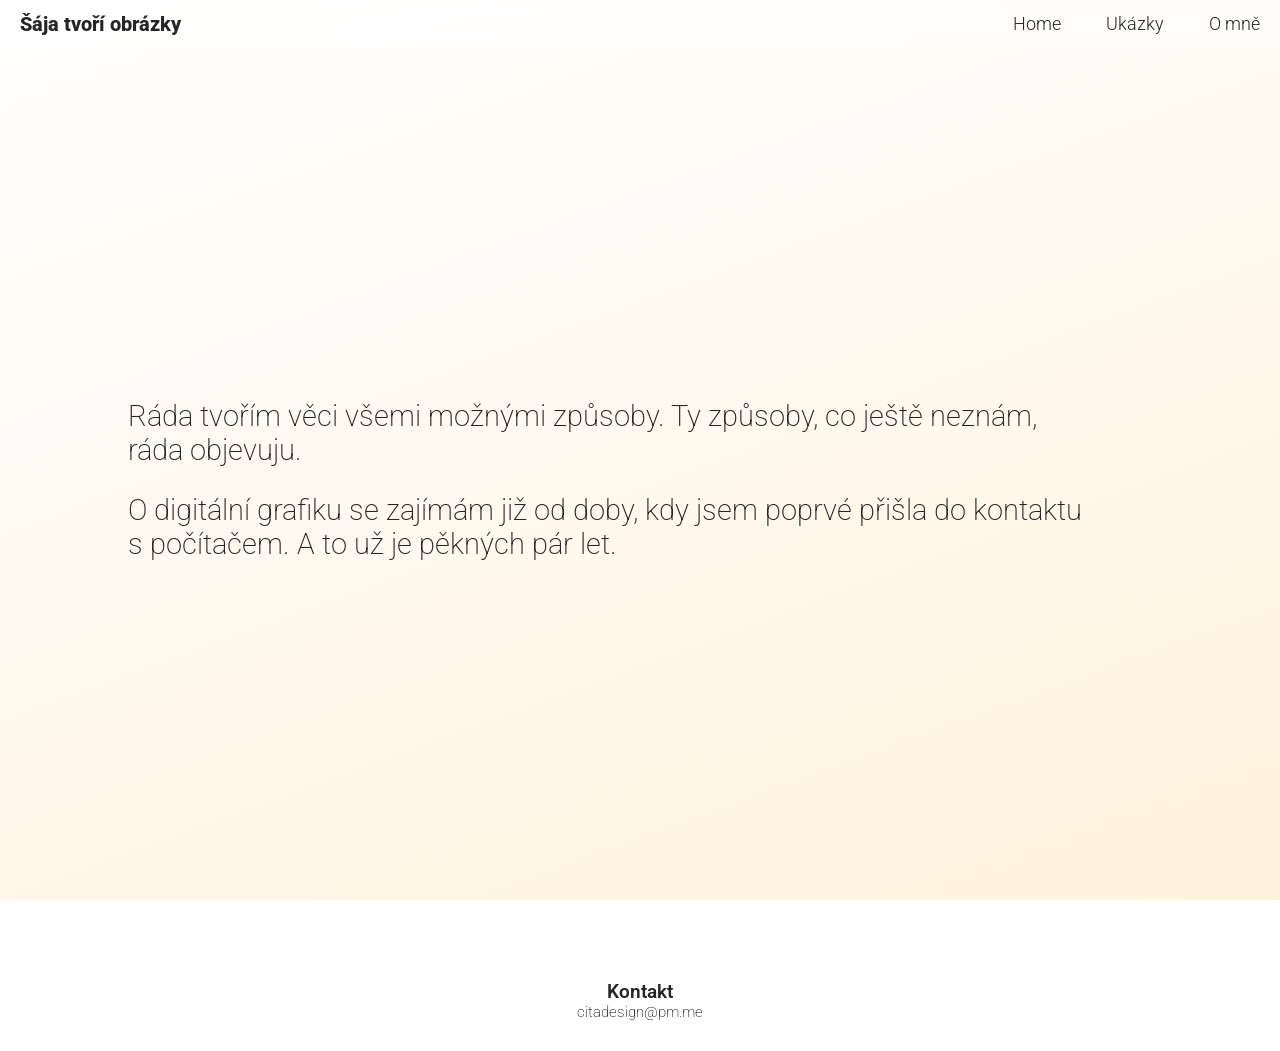
==== about.html @ dd4ef933 "Citadesign website" ====
<!DOCTYPE html>
<html lang="cs-CZ">

<head>
    <link rel="icon" type="image/png" href="favicon.png">
    <meta charset="UTF-8" />
        <meta name="viewport" content="width=device-width, initial-scale=1.0" />
    <title>O mně</title>
    <link rel="stylesheet" href="style.css" />
    
    <link rel="preconnect" href="https://fonts.googleapis.com">
    <link rel="preconnect" href="https://fonts.gstatic.com" crossorigin>

    <link href="https://fonts.googleapis.com/css2?family=Roboto:wght@100;200;300;400;500;600;700;800&display=swap" rel="stylesheet">
</head>

<body>

    <div data-include="navbar.html"></div>

    <main class="content">    
        <div class="paragraph">
            <p>Ráda tvořím věci všemi možnými způsoby. Ty&nbsp;způsoby, co&nbsp;ještě neznám, ráda&nbsp;objevuju.</p>
            <p>O&nbsp;digitální grafiku se&nbsp;zajímám již od&nbsp;doby, kdy&nbsp;jsem poprvé přišla do&nbsp;kontaktu s&nbsp;počítačem. A&nbsp;to&nbsp;už&nbsp;je pěkných pár&nbsp;let.</p>
        </div>
    </main>        

    <div data-include="footer.html"></div>

    <script src="include.js"></script>
</body>

</html>
---- style.css ----
:root {
    --bg: #ffffff;
    --bg-accent: #fff2dd;
    --text: #252525;
    --navbar-hover: #eeb64e;
    --accent: #eeb64e;
    --accent-hover: #b88933;
}

* {
    margin: 0;
    padding: 0;
    box-sizing: border-box;
    font-family: Roboto, sans-serif;
}

body::before {
    content: "";
    position: fixed;
    inset: 0;
    background: linear-gradient(160deg, var(--bg), var(--bg-accent));
    z-index: -1;
}

html, body {
    height: 100%;
    margin: 0;
}

body {
    padding-top: 60px;
    color: var(--text);
    display: flex;
    flex-direction: column;
    min-height: 100vh;
    margin: 0;
}

.content {
    flex: 1;
}

.header {
    text-align: center;
    margin-top: 60px;
}

.container {
    margin-top: 40px;
    display: flex;
    flex-direction: column;
    gap: 15px;
    align-items: center;
}

button {
    padding: 10px 20px;
    border: none;
    border-radius: 8px;
    cursor: pointer;
    background: var(--accent);
    color: var(--bg);
    font-weight: bold;
    transition: 0.2s;
}

button:hover {
    background: var(--accent-hover);
}

.navbar {
    position: fixed;
    top: 0;
    left: 0;
    width: 100%;

    display: flex;
    justify-content: space-between;
    align-items: center;

    padding: 12px 20px;
    z-index: 1000;

    background: rgba(255, 255, 255, 0.638);
    backdrop-filter: blur(10px);
}

.nav-left .logo {
    color: var(--text);
    text-decoration: none;
    font-weight: 800;
    font-size: clamp(1rem, 2vw, 1.25rem);
}

.nav-right {
    display: flex;
    gap: 5vh;
}

.nav-right a {
    color: var(--text);
    text-decoration: none;
    font-weight: 300;
    font-size: clamp(1rem, 1.5vw, 1.1rem);
}

.nav-right a:hover {
    color:var(--navbar-hover);
}

@media (max-width: 768px) {

    .navbar {
        padding: 15px;
    }

    .nav-left .logo {
        font-size: 1.1rem;
    }

    .nav-right {
        gap: 15px;
    }

    .nav-right a {
        font-size: 1rem;
    }
}

h1 {
    font-weight: 600;
    font-size: clamp(3rem, 8vw, 6rem);
}

h2 {
    font-weight: 400;
    font-size: clamp(1.2rem, 3vw, 2rem);
    margin-bottom: 2vh;
}

h3 {
    font-weight: 600;
    font-size: clamp(1rem, 2vw, 1.2rem);
}

.hero {
    opacity: 0;
    animation: fadeUp 1.5s ease 0.5s forwards;
    display: flex;
    flex-direction: column;
    align-items: center;
    margin-top: 80px;
    gap: 15px;
}

.hero-text {
    opacity: 0;
    animation: fadeUp 1.5s ease 1s forwards;

    display: flex;
    flex-direction: column;
    align-items: center;

    margin-top: clamp(1rem, 2vh, 2rem);

    font-weight: 200;
    font-size: clamp(1rem, 2.5vw, 1.5rem);
}

.avatar {
  width: 15vh;
  height: 15vh;

  border-radius: 50%;
  object-fit: cover;
}

.paragraph {
    opacity: 0;
    animation: fadeUp 0.5s ease 0.5s forwards;
    margin-left: 10%;
    width: 80%;
    min-height: calc(100vh - 60px);
    display: flex;
    flex-direction: column;
    justify-content: center;
    font-weight: 200;
    font-size: clamp(1.1rem, 2.5vw, 1.8rem);

}

.paragraph p {
    margin-bottom: clamp(1rem, 2vw, 2rem);
}

.paragraph p:last-child {
    margin-bottom: 0;
}

@keyframes fadeUp {
  from {
    opacity: 0;
    transform: translateY(15px);
  }
  to {
    opacity: 1;
    transform: translateY(0);
  }
}

.gallery {
    opacity: 0;
    animation: fadeUp 0.5s ease 0.5s forwards;
    columns: 300px;
    column-gap: 20px;
    width: 80%;
    margin: 0 auto;
}

.gallery img {
    width: 100%;
    height: 100%;
    object-fit: cover;
    transition: transform 0.3s ease;
    border-radius: 10px;
    display:block;
    margin-bottom: 20px;
    break-inside: avoid;
    display: block;
}

.gallery img:hover {
  transform: scale(1.05);
}

@media (max-width: 768px) {
    .gallery {
        columns: 1;
    }
}

.footer {
    margin-top: 50px;
    padding: 30px;
    text-align: center;

    font-weight: 200;
    font-size: 15px;
}

.gallery-center {
    min-height: calc(100vh - 60px);
    display: flex;
    justify-content: center;
    align-items: center;
}

.galleryselect {
    opacity: 0;
    animation: fadeUp 0.5s ease 0.5s forwards;

    width: 80%;
    margin: 0 auto;

    display: grid;
    grid-template-columns: repeat(auto-fit, minmax(300px, 1fr));
    gap: 20px;
}

.galleryselect img {
    width: 100%;
    aspect-ratio: 1 / 1;
    object-fit: cover;

    transition: transform 0.3s ease;
    border-radius: 10px;
    display: block;
}

.galleryselect img:hover {
  transform: scale(1.05);
}

.galleryselect a {
    display: block;
}

@media (max-width: 768px) {
    .galleryselect {
        grid-template-columns: 1fr;
    }
}

.overlay {
    position: fixed;
    inset: 0;
    background: rgba(0,0,0,0.8);
    display: flex;
    justify-content: center;
    align-items: center;
    z-index: 9999;
}

.overlay img {
    max-width: 80%;
    max-height: 80%;
}

.video-gallery {
    opacity: 0;
    animation: fadeUp 0.5s ease 0.5s forwards;
    columns: 300px;
    column-gap: 20px;
    width: 80%;
    margin: 0 auto;
}

.video-gallery video {
    width: 100%;
    border-radius: 10px;
    margin-bottom: 20px;
    break-inside: avoid;
    display: block;
}

@media (max-width: 768px) {
    .video-gallery {
        grid-template-columns: 1fr;
    }
}

.video-gallery-controls {
    opacity: 0;
    animation: fadeUp 0.5s ease 0.5s forwards;
    columns: 300px;
    column-gap: 20px;
    width: 80%;
    margin: 0 auto;
}

.video-gallery-controls video {
    width: 100%;
    border-radius: 10px;
    margin-bottom: 20px;
    break-inside: avoid;
    display: block;
}

@media (max-width: 768px) {
    .video-gallery-controls {
        grid-template-columns: 1fr;
    }
}
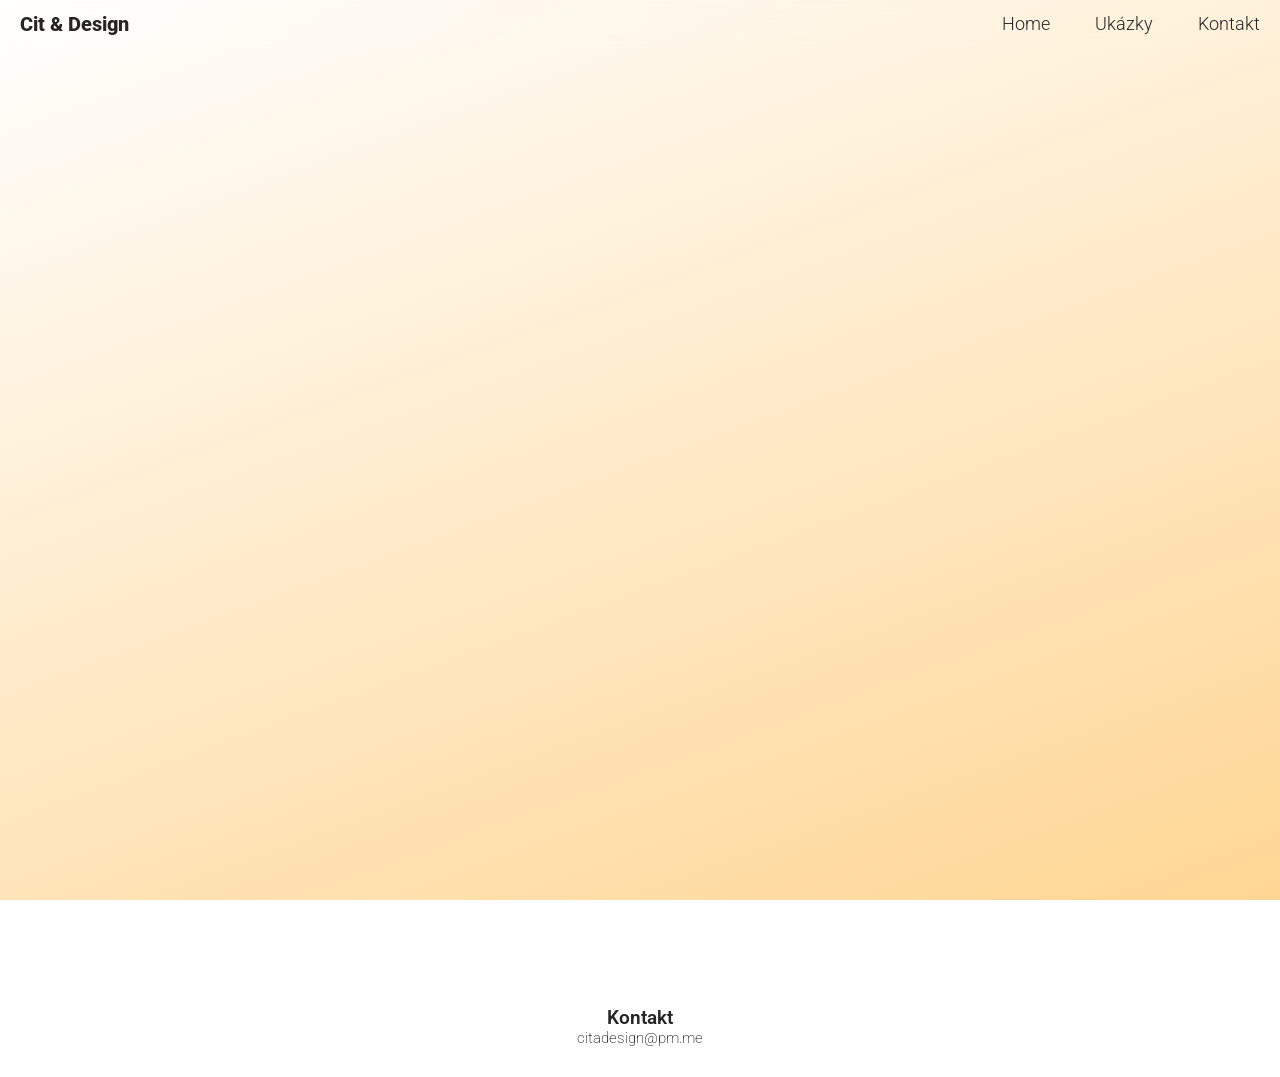
==== commit 6349d86f: "update, pridany placeholdery" ====
--- a/about.html
+++ b/about.html
@@ -5,7 +5,7 @@
     <link rel="icon" type="image/png" href="favicon.png">
     <meta charset="UTF-8" />
         <meta name="viewport" content="width=device-width, initial-scale=1.0" />
-    <title>O mně</title>
+    <title>Kontakt</title>
     <link rel="stylesheet" href="style.css" />
     
     <link rel="preconnect" href="https://fonts.googleapis.com">
@@ -19,10 +19,21 @@
     <div data-include="navbar.html"></div>
 
     <main class="content">    
-        <div class="paragraph">
-            <p>Ráda tvořím věci všemi možnými způsoby. Ty&nbsp;způsoby, co&nbsp;ještě neznám, ráda&nbsp;objevuju.</p>
-            <p>O&nbsp;digitální grafiku se&nbsp;zajímám již od&nbsp;doby, kdy&nbsp;jsem poprvé přišla do&nbsp;kontaktu s&nbsp;počítačem. A&nbsp;to&nbsp;už&nbsp;je pěkných pár&nbsp;let.</p>
+        <div class="form-container">
+            <iframe
+                data-tally-src="https://tally.so/embed/5BydaM?alignLeft=1&hideTitle=1&transparentBackground=1&dynamicHeight=1"
+                loading="lazy"
+                width="100%"
+                height="862"
+                frameborder="0"
+                marginheight="0"
+                marginwidth="0"
+                title="Nezávazná poptávka">
+            </iframe>
         </div>
+        <script>
+            var d=document,w="https://tally.so/widgets/embed.js",v=function(){"undefined"!=typeof Tally?Tally.loadEmbeds():d.querySelectorAll("iframe[data-tally-src]:not([src])").forEach((function(e){e.src=e.dataset.tallySrc}))};if("undefined"!=typeof Tally)v();else if(d.querySelector('script[src="'+w+'"]')==null){var s=d.createElement("script");s.src=w,s.onload=v,s.onerror=v,d.body.appendChild(s);}
+        </script>
     </main>        
 
     <div data-include="footer.html"></div>
--- a/style.css
+++ b/style.css
@@ -1,10 +1,11 @@
 :root {
     --bg: #ffffff;
-    --bg-accent: #fff2dd;
+    --bg-accent: #ffd694;
     --text: #252525;
     --navbar-hover: #eeb64e;
     --accent: #eeb64e;
     --accent-hover: #b88933;
+    --text-box: #ff66001f;
 }
 
 * {
@@ -69,6 +70,8 @@
 }
 
 .navbar {
+    isolation: auto;
+
     position: fixed;
     top: 0;
     left: 0;
@@ -81,8 +84,7 @@
     padding: 12px 20px;
     z-index: 1000;
 
-    background: rgba(255, 255, 255, 0.638);
-    backdrop-filter: blur(10px);
+    backdrop-filter: blur(30px);
 }
 
 .nav-left .logo {
@@ -99,6 +101,7 @@
 
 .nav-right a {
     color: var(--text);
+    mix-blend-mode: difference;
     text-decoration: none;
     font-weight: 300;
     font-size: clamp(1rem, 1.5vw, 1.1rem);
@@ -162,6 +165,7 @@
     align-items: center;
 
     margin-top: clamp(1rem, 2vh, 2rem);
+    margin-bottom: clamp(3rem, 4vh, 4rem);
 
     font-weight: 200;
     font-size: clamp(1rem, 2.5vw, 1.5rem);
@@ -177,10 +181,7 @@
 
 .paragraph {
     opacity: 0;
-    animation: fadeUp 0.5s ease 0.5s forwards;
-    margin-left: 10%;
-    width: 80%;
-    min-height: calc(100vh - 60px);
+    animation: fadeUp 1.5s ease 1.5s forwards;
     display: flex;
     flex-direction: column;
     justify-content: center;
@@ -190,7 +191,7 @@
 }
 
 .paragraph p {
-    margin-bottom: clamp(1rem, 2vw, 2rem);
+    margin-bottom: clamp(0.5rem, 1vw, 1rem);
 }
 
 .paragraph p:last-child {
@@ -350,4 +351,78 @@
     .video-gallery-controls {
         grid-template-columns: 1fr;
     }
+}
+
+.form-container {
+    opacity: 0;
+    animation: fadeUp 0.5s ease 0.5s forwards;
+    width: 80%;
+    margin: 0 auto;
+}
+
+.text-box {
+    background: var(--text-box);
+    backdrop-filter: blur(30px);
+
+    border-radius: 25px;
+    padding: 4vh 8vh;
+
+    margin: 0;
+    flex: 1;
+}
+
+.text-box p {
+    margin-bottom: 12px;
+}
+
+.text-box p:last-child {
+    margin-bottom: 0;
+}
+
+@media (max-width: 768px) {
+    .text-box {
+        width: 100%;
+        padding: 3vh 3vh;
+    }
+}
+
+.text-image {
+    opacity: 0;
+    animation: fadeUp 1.5s ease 1.5s forwards;
+    width: 80%;
+    margin: 100px auto 20px auto;
+
+    display: flex;
+    align-items: center;
+    gap: 40px;
+}
+
+.text-image .text-box {
+    width: auto;
+    flex: 1;
+    margin: 0;
+}
+
+.text-image img {
+    width: 40%;
+    max-width: 500px;
+    border-radius: 25px;
+    display: block;
+}
+
+@media (max-width: 768px) {
+    .text-image {
+        width: 80%;
+        flex-direction: column;
+        gap: 20px;
+    }
+
+    .text-image .text-box {
+        width: 100%;
+        padding: 3vh 3vh;
+    }
+
+    .text-image img {
+        width: 100%;
+    }
 }
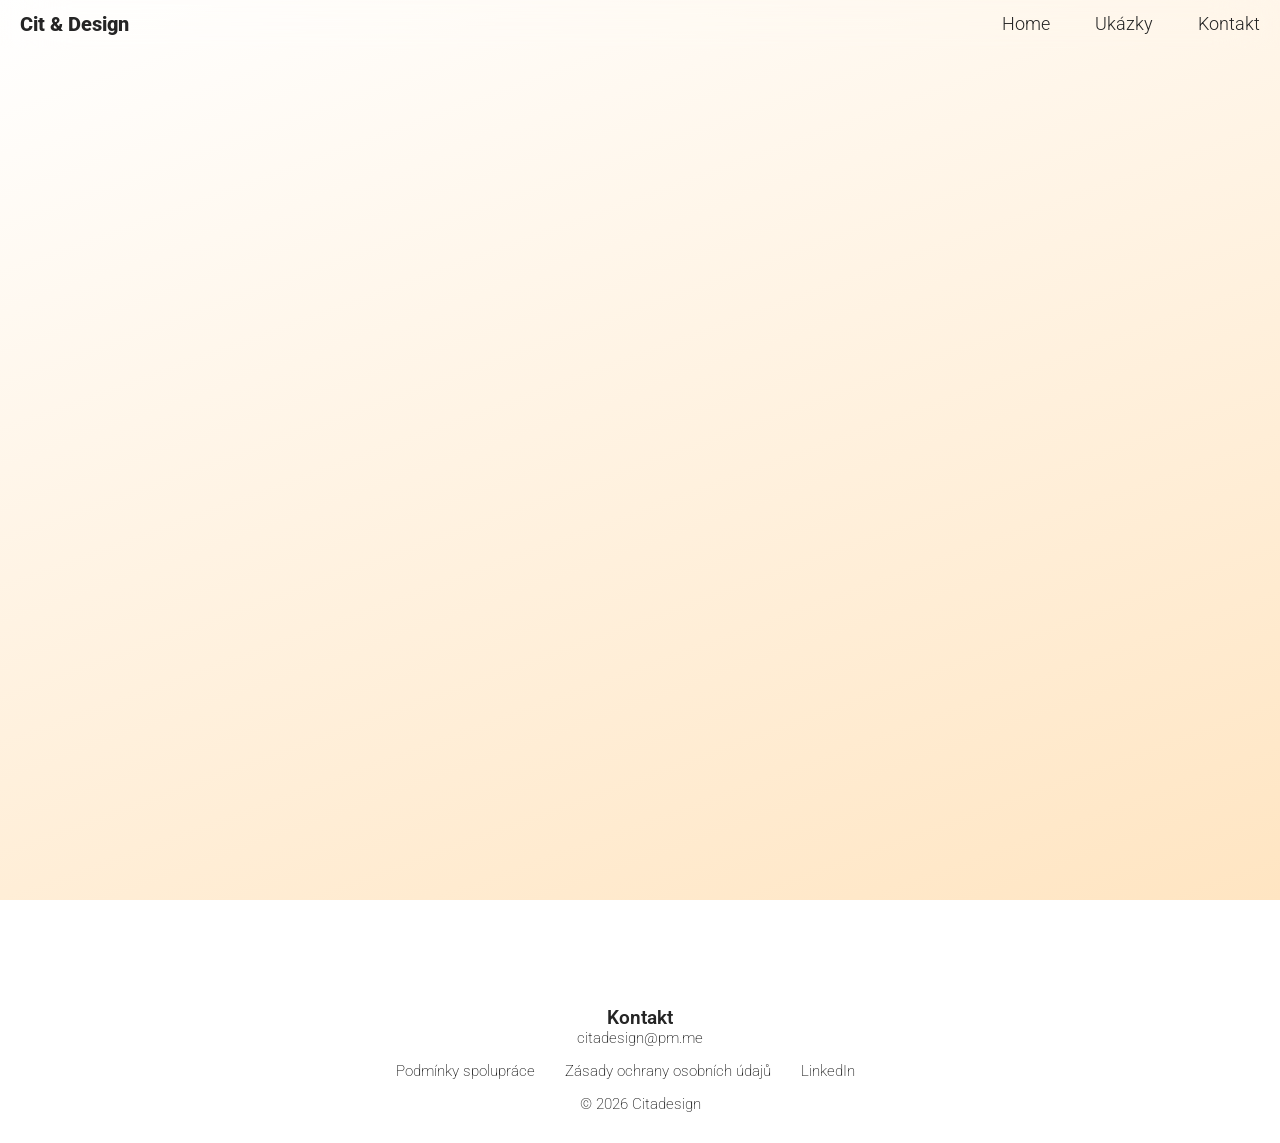
==== commit bcd94009: "update" ====
--- a/about.html
+++ b/about.html
@@ -38,7 +38,7 @@
 
     <div data-include="footer.html"></div>
 
-    <script src="include.js"></script>
+    <script src="scripts/include.js"></script>
 </body>
 
 </html>
--- a/style.css
+++ b/style.css
@@ -1,10 +1,8 @@
 :root {
     --bg: #ffffff;
-    --bg-accent: #ffd694;
+    --bg-accent: #ffe5c2;
     --text: #252525;
     --navbar-hover: #eeb64e;
-    --accent: #eeb64e;
-    --accent-hover: #b88933;
     --text-box: #ff66001f;
 }
 
@@ -54,21 +52,6 @@
     align-items: center;
 }
 
-button {
-    padding: 10px 20px;
-    border: none;
-    border-radius: 8px;
-    cursor: pointer;
-    background: var(--accent);
-    color: var(--bg);
-    font-weight: bold;
-    transition: 0.2s;
-}
-
-button:hover {
-    background: var(--accent-hover);
-}
-
 .navbar {
     isolation: auto;
 
@@ -133,6 +116,7 @@
 h1 {
     font-weight: 600;
     font-size: clamp(3rem, 8vw, 6rem);
+    text-align: center;
 }
 
 h2 {
@@ -165,7 +149,6 @@
     align-items: center;
 
     margin-top: clamp(1rem, 2vh, 2rem);
-    margin-bottom: clamp(3rem, 4vh, 4rem);
 
     font-weight: 200;
     font-size: clamp(1rem, 2.5vw, 1.5rem);
@@ -211,7 +194,8 @@
 
 .gallery {
     opacity: 0;
-    animation: fadeUp 0.5s ease 0.5s forwards;
+    animation: fadeUp 1.5s ease forwards;
+
     columns: 300px;
     column-gap: 20px;
     width: 80%;
@@ -222,16 +206,15 @@
     width: 100%;
     height: 100%;
     object-fit: cover;
-    transition: transform 0.3s ease;
     border-radius: 10px;
-    display:block;
+    display: block;
     margin-bottom: 20px;
     break-inside: avoid;
-    display: block;
 }
 
 .gallery img:hover {
-  transform: scale(1.05);
+    transform: scale(1.05);
+    transition: transform 0.3s ease;
 }
 
 @media (max-width: 768px) {
@@ -264,7 +247,7 @@
     margin: 0 auto;
 
     display: grid;
-    grid-template-columns: repeat(auto-fit, minmax(300px, 1fr));
+    grid-template-columns: repeat(3, 1fr);
     gap: 20px;
 }
 
@@ -361,6 +344,7 @@
 }
 
 .text-box {
+    opacity: 0;
     background: var(--text-box);
     backdrop-filter: blur(30px);
 
@@ -369,6 +353,10 @@
 
     margin: 0;
     flex: 1;
+}
+
+.text-box.visible {
+    animation: fadeUp 0.5s ease forwards;
 }
 
 .text-box p {
@@ -388,13 +376,16 @@
 
 .text-image {
     opacity: 0;
-    animation: fadeUp 1.5s ease 1.5s forwards;
-    width: 80%;
-    margin: 100px auto 20px auto;
+    width: 80%;
+    margin: 150px auto 200px auto;
 
     display: flex;
     align-items: center;
     gap: 40px;
+}
+
+.text-image.visible {
+    animation: fadeUp 0.5s ease forwards;
 }
 
 .text-image .text-box {
@@ -404,7 +395,7 @@
 }
 
 .text-image img {
-    width: 40%;
+    width: 30%;
     max-width: 500px;
     border-radius: 25px;
     display: block;
@@ -425,4 +416,38 @@
     .text-image img {
         width: 100%;
     }
+}
+
+.scroll-button {
+    opacity: 0;
+    animation: fadeUp 1.5s ease 1.5s forwards;
+    display: flex;
+}
+
+.scroll-button img {
+    max-width: 4vh;
+    margin: 20px auto;
+}
+
+.footer-links {
+    display: grid;
+    grid-template-columns: repeat(4, auto);
+    justify-content: center;
+    gap: 10px 30px;
+    margin: 15px auto 15px auto
+}
+
+.footer-links a {
+    color: inherit;
+    text-decoration: none;
+}
+
+.footer-links a:hover {
+    color: var(--navbar-hover);
+}
+
+@media (max-width: 600px) {
+    .footer-links {
+        grid-template-columns: repeat(2, auto);
+    }
 }
